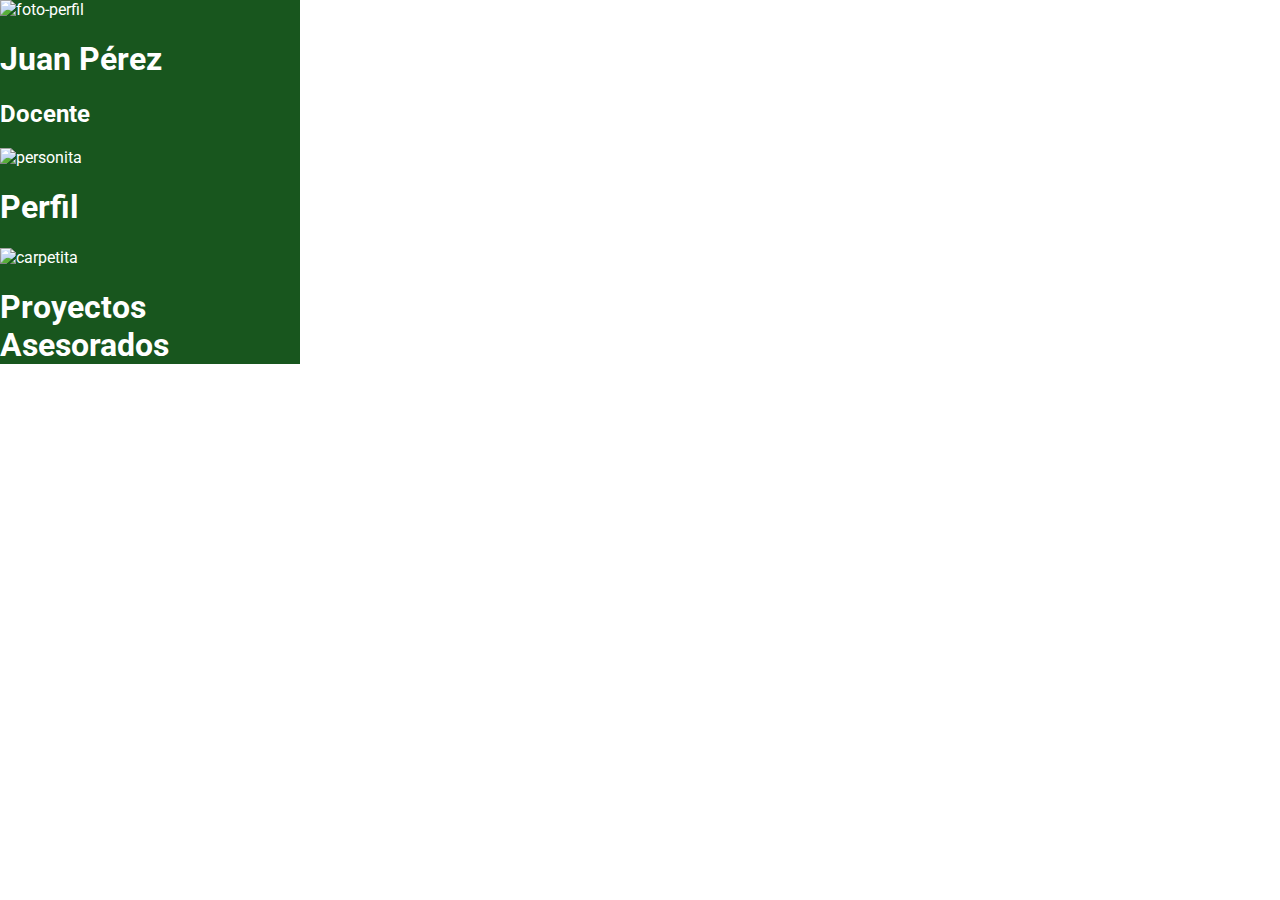
==== Docente/docente.html @ 3631a77a "Pagina Docente" ====
<!DOCTYPE html>
<html lang="en">
<head>
    <meta charset="UTF-8">
    <meta name="viewport" content="width=device-width, initial-scale=1.0">
    <title>Docente</title>
    <link rel="stylesheet" href="output.css">
</head>
<body>
    <div class="side-bar">
        <div class="seccion-usuario">
            <img src="https://github.com/saunpain/Proyecto1_DS4/blob/main/img/Logo%20FISC.png?raw=true" alt="foto-perfil">
            <div class="textito">
                <h1>Juan Pérez</h1>
                <h2>Docente</h2>
            </div>
        </div>
        <div class="seccion-perfil">
            <img src="" alt="personita">
            <div class="sidebar-titulo">
                <h1>Perfil</h1>
            </div>
        </div>
        <div class="seccion-proyectos">
            <img src="" alt="carpetita">
            <div class="sidebar-titulo">
                <h1>Proyectos Asesorados</h1>
            </div>
        </div>
    </div>
</body>
</html>
---- Docente/output.css ----
@import url("https://fonts.googleapis.com/css2?family=Montserrat:ital,wght@0,300;0,400;1,300;1,400&family=Raleway&family=Roboto:wght@500&display=swap");
* {
  color: #FFFFFF;
  font-family: "Roboto", sans-serif;
}

body {
  margin: 0;
}

.side-bar {
  background: #18561E;
  height: 100%;
  width: 300px;
  margin: 0;
}
.side-bar .seccion-usuario img {
  width: 10px;
  height: auto;
}

/*# sourceMappingURL=output.css.map */
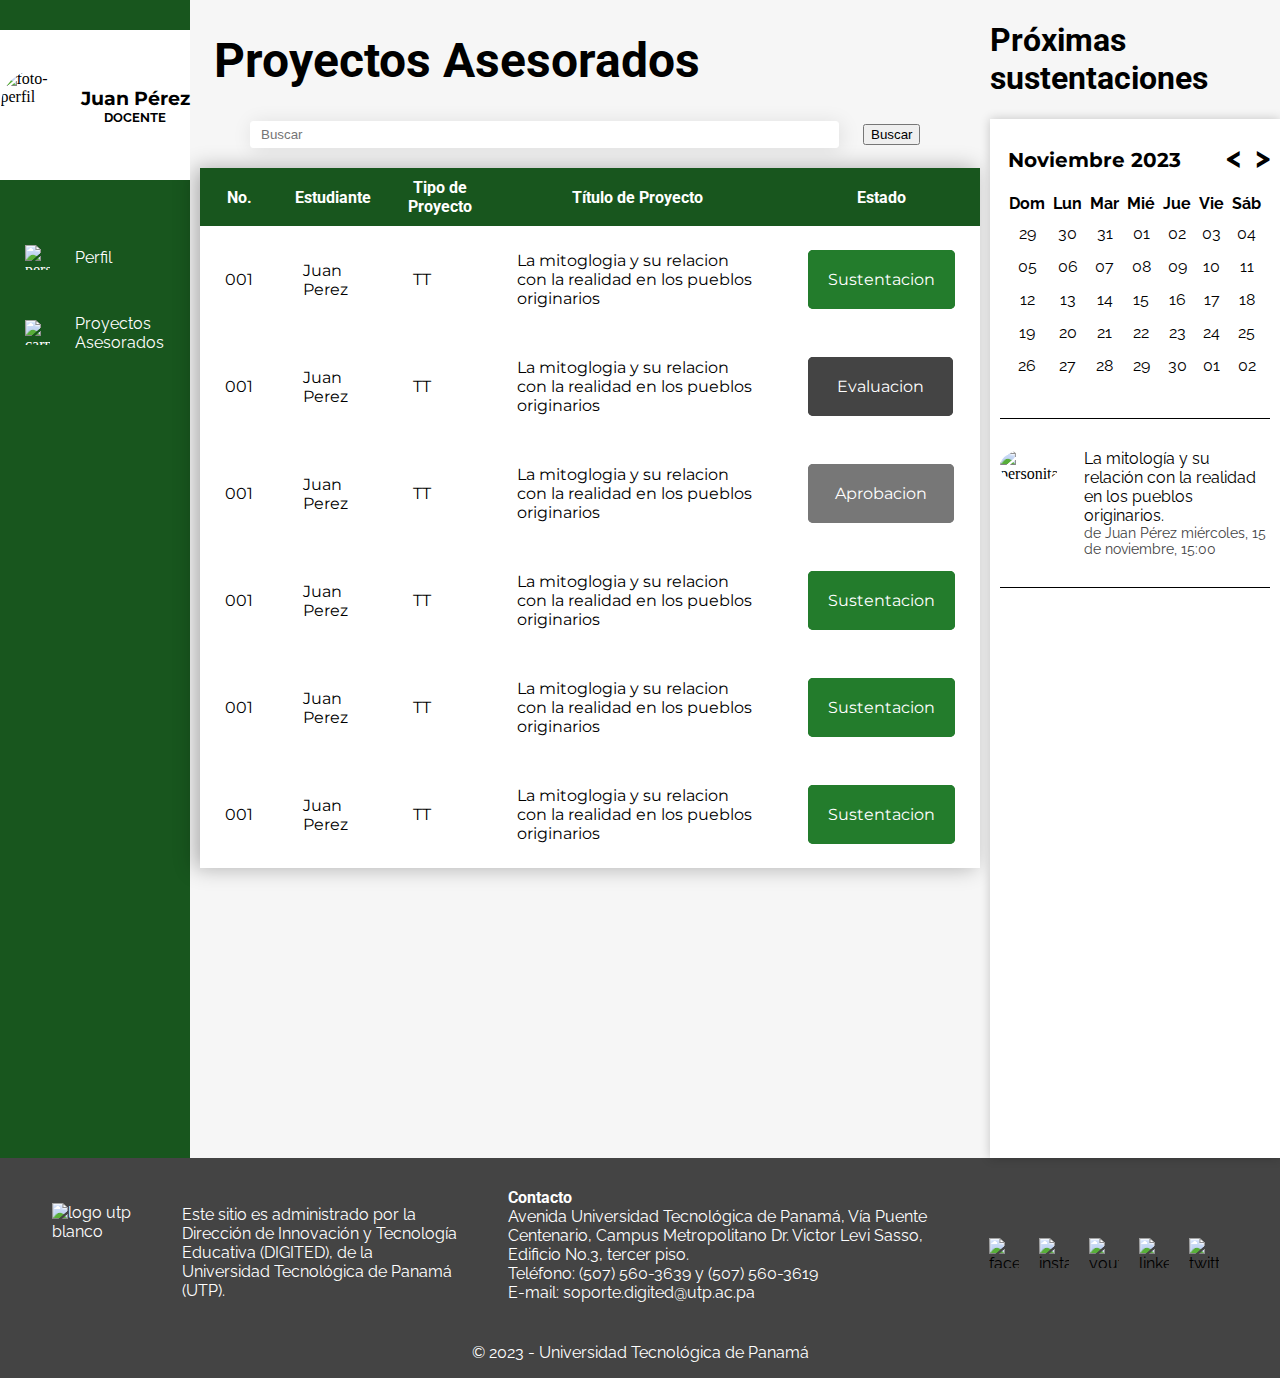
==== commit d0f5542c: "Pagina de docente" ====
--- a/Docente/docente.html
+++ b/Docente/docente.html
@@ -7,26 +7,223 @@
     <link rel="stylesheet" href="output.css">
 </head>
 <body>
-    <div class="side-bar">
-        <div class="seccion-usuario">
-            <img src="https://github.com/saunpain/Proyecto1_DS4/blob/main/img/Logo%20FISC.png?raw=true" alt="foto-perfil">
-            <div class="textito">
-                <h1>Juan Pérez</h1>
-                <h2>Docente</h2>
-            </div>
-        </div>
-        <div class="seccion-perfil">
-            <img src="" alt="personita">
-            <div class="sidebar-titulo">
-                <h1>Perfil</h1>
-            </div>
-        </div>
-        <div class="seccion-proyectos">
-            <img src="" alt="carpetita">
-            <div class="sidebar-titulo">
-                <h1>Proyectos Asesorados</h1>
+    <div class="contenedor-body">
+        <div class="side-bar">
+            <div class="seccion-usuario">
+                <img src="https://scontent.fpac1-2.fna.fbcdn.net/v/t1.18169-9/155138_110918842310725_2301513_n.jpg?_nc_cat=104&ccb=1-7&_nc_sid=4dc865&_nc_ohc=qsvgSs4Z5NwAX8t_wS0&_nc_ht=scontent.fpac1-2.fna&oh=00_AfDJesmzP1lZLjkQloM52jsWR_d1dYIfzXTWBK4P1pApmA&oe=657A77F2" alt="foto-perfil">
+                <div class="textito">
+                    <h1>Juan Pérez</h1>
+                    <h2>DOCENTE</h2>
+                </div>
+            </div>
+            <div class="seccion-perfil">
+                <img src="https://github.com/saunpain/Proyecto1_DS4/blob/main/img/img_docente/perfil.png?raw=true" alt="personita">
+                <div class="sidebar-titulo">
+                    <p>Perfil</p>
+                </div>
+            </div>
+            <div class="seccion-proyectos">
+                <img src="https://github.com/saunpain/Proyecto1_DS4/blob/main/img/img_docente/carpeta.png?raw=true" alt="carpetita">
+                <div class="sidebar-titulo">
+                    <p>Proyectos Asesorados</p>
+                </div>
+            </div>
+        </div>
+        <div>
+        <div class="contenedor-pa">
+            <h1>Proyectos Asesorados</h1>
+            <input type="text" placeholder="Buscar">
+            <button><span class="buscar">Buscar</span></button>
+            <!--inicio del ta tabla-->
+            <div class="tabla_pa">
+                <!--th para los titulos de las tablas-->
+                    <table class="tabla-titulo">
+                        <th>No.</th>
+                        <th>Estudiante</th>
+                        <th>Tipo de Proyecto</th>
+                        <th>Título de Proyecto</th>
+                        <th>Estado</th>
+                    <tr>
+                        <td>001</td>
+                        <td>Juan Perez</td>
+                        <td>TT</td>
+                        <td>La mitoglogia y su relacion con la realidad en los pueblos originarios</td>
+                        <td>
+                            <span class="borde-sustentacion">
+                                Sustentacion
+                            </span>
+                        </td> 
+                    </tr>
+                    <tr>
+                        <td>001</td>
+                        <td>Juan Perez</td>
+                        <td>TT</td>
+                        <td>La mitoglogia y su relacion con la realidad en los pueblos originarios</td>
+                        <td>
+                            <span class="borde-evaluacion">
+                                Evaluacion
+                            </span>
+                        </td> 
+                    </tr>
+                    <tr>
+                        <td>001</td>
+                        <td>Juan Perez</td>
+                        <td>TT</td>
+                        <td>La mitoglogia y su relacion con la realidad en los pueblos originarios</td>
+                        <td>
+                            <span class="borde-aprobacion">
+                                Aprobacion
+                            </span>
+                        </td> 
+                    </tr>
+                    <tr>
+                        <td>001</td>
+                        <td>Juan Perez</td>
+                        <td>TT</td>
+                        <td>La mitoglogia y su relacion con la realidad en los pueblos originarios</td>
+                        <td>
+                            <span class="borde-sustentacion">
+                                Sustentacion
+                            </span>
+                        </td>
+                    </tr>
+                    <tr>
+                        <td>001</td>
+                        <td>Juan Perez</td>
+                        <td>TT</td>
+                        <td>La mitoglogia y su relacion con la realidad en los pueblos originarios</td>
+                        <td>
+                            <span class="borde-sustentacion">
+                                Sustentacion
+                            </span>
+                        </td>
+                    </tr>
+                    <tr>
+                        <td>001</td>
+                        <td>Juan Perez</td>
+                        <td>TT</td>
+                        <td>La mitoglogia y su relacion con la realidad en los pueblos originarios</td>
+                        <td>
+                            <span class="borde-sustentacion">
+                                Sustentacion
+                            </span>
+                        </td>
+                    </tr>
+                </table>
             </div>
         </div>
     </div>
+
+        <div class="contenedor-ps">
+            <h1>Próximas sustentaciones</h1>
+            <div class="cuadrito-blanco">
+                <div class="contenedor-calendario">
+                    <div id="titulo-calendario"><h2>Noviembre 2023</h2><span><&nbsp;&nbsp;></span></div>
+                    <table class="calendario">
+                            <th>Dom</th>
+                            <th>Lun</th>
+                            <th>Mar</th>
+                            <th>Mié</th>
+                            <th>Jue</th>
+                            <th>Vie</th>
+                            <th>Sáb</th>
+                        <tr>
+                            <td class="fecha">29</td>
+                            <td class="fecha">30</td>
+                            <td class="fecha">31</td>
+                            <td class="fecha">01</td>
+                            <td class="fecha">02</td>
+                            <td class="fecha">03</td>
+                            <td class="fecha">04</td>
+                        </tr>
+                        <tr>
+                            <td class="fecha">05</td>
+                            <td class="fecha">06</td>
+                            <td class="fecha">07</td>
+                            <td class="fecha">08</td>
+                            <td class="fecha">09</td>
+                            <td class="fecha">10</td>
+                            <td class="fecha">11</td>
+                        </tr>
+                        <tr>
+                            <td class="fecha">12</td>
+                            <td class="fecha">13</td>
+                            <td class="fecha">14</td>
+                            <td class="fecha">15</td>
+                            <td class="fecha">16</td>
+                            <td class="fecha">17</td>
+                            <td class="fecha">18</td>
+                        </tr>
+                        <tr>
+                            <td class="fecha">19</td>
+                            <td class="fecha">20</td>
+                            <td class="fecha">21</td>
+                            <td class="fecha">22</td>
+                            <td class="fecha">23</td>
+                            <td class="fecha">24</td>
+                            <td class="fecha">25</td>
+                        </tr>
+                        <tr>
+                            <td class="fecha">26</td>
+                            <td class="fecha">27</td>
+                            <td class="fecha">28</td>
+                            <td class="fecha">29</td>
+                            <td class="fecha">30</td>
+                            <td class="fecha">01</td>
+                            <td class="fecha">02</td>
+                        </tr>
+                    </table>
+                </div>
+                <div class="cuadrito-sustentacion">
+                    <div class="img-container">
+                        <img src="https://scontent.fpac1-2.fna.fbcdn.net/v/t1.18169-9/155138_110918842310725_2301513_n.jpg?_nc_cat=104&ccb=1-7&_nc_sid=4dc865&_nc_ohc=qsvgSs4Z5NwAX8t_wS0&_nc_ht=scontent.fpac1-2.fna&oh=00_AfDJesmzP1lZLjkQloM52jsWR_d1dYIfzXTWBK4P1pApmA&oe=657A77F2" alt="personita">
+                    </div>
+                    <div class="texto-container">
+                        <p>La mitología y su relación con la realidad en los pueblos originarios.</p>
+                        <div class="textito-2">
+                        <p>de Juan Pérez
+                            miércoles, 15 de noviembre, 15:00
+                        </p>
+                        </div>
+                    </div>
+                    </div>
+                </div>
+            </div>
+        </div>
+    </div>
+    <footer>
+        <div class="footer-container">
+            <div class="footer">
+                <div class="info-footer">
+                    <img src="https://github.com/saunpain/Proyecto1_DS4/blob/main/img/Logo%20UTP%20Blanco.png?raw=true" alt="logo utp blanco">
+                    <p>Este sitio es administrado por la <br>
+                        Dirección de Innovación y Tecnología <br>
+                        Educativa (DIGITED), de la <br>
+                        Universidad Tecnológica de Panamá <br>
+                        (UTP).
+                    </p>
+                </div>
+                <div class="contacto">
+                    <h1>Contacto</h1>
+                    <p>Avenida Universidad Tecnológica de Panamá, Vía Puente <br>
+                        Centenario, Campus Metropolitano Dr. Victor Levi Sasso, <br>
+                        Edificio No.3, tercer piso. <br>
+                        Teléfono: (507) 560-3639 y (507) 560-3619 <br>
+                        E-mail: soporte.digited@utp.ac.pa
+                    </p>
+                </div>
+                <div class="redes">
+                    <img src="https://github.com/saunpain/Proyecto1_DS4/blob/main/img/facebook.png?raw=true" alt="facebook">
+                    <img src="https://github.com/saunpain/Proyecto1_DS4/blob/main/img/instagram.png?raw=true" alt="instagram">
+                    <img src="https://github.com/saunpain/Proyecto1_DS4/blob/main/img/youtube.png?raw=true" alt="youtube">
+                    <img src="https://github.com/saunpain/Proyecto1_DS4/blob/main/img/Linkedin.png?raw=true" alt="linkedin">
+                    <img src="https://github.com/saunpain/Proyecto1_DS4/blob/main/img/twitter.png?raw=true" alt="twitter x">
+                </div>
+            </div>
+            <div class="copyright">
+                <p>© 2023 - Universidad Tecnológica de Panamá</p>
+            </div>
+        </div>
+    </footer>
 </body>
 </html>--- a/Docente/output.css
+++ b/Docente/output.css
@@ -1,22 +1,298 @@
+@charset "UTF-8";
 @import url("https://fonts.googleapis.com/css2?family=Montserrat:ital,wght@0,300;0,400;1,300;1,400&family=Raleway&family=Roboto:wght@500&display=swap");
-* {
-  color: #FFFFFF;
-  font-family: "Roboto", sans-serif;
+.contenedor-pa {
+  height: 1000px;
+  width: 800px;
+}
+.contenedor-pa h1 {
+  font-size: 3rem;
+  font-family: "Roboto", sans-serif;
+  margin-left: 1.5rem;
+}
+.contenedor-pa input {
+  box-shadow: 2px 2px 20px rgba(0, 0, 0, 0.1);
+  border: 1px solid #FFFFFF;
+  margin-left: 60px;
+  margin-right: 20px;
+  padding: 5px 400px 5px 10px;
+  border-radius: 3px;
+}
+.contenedor-pa buscar button {
+  border-radius: 5px;
+  background-color: #18561E;
+  color: #FFFFFF;
+  padding: 5px 40px;
+}
+
+.tabla_pa {
+  margin: 20px 10px 40px;
+}
+
+.tabla-titulo {
+  border-collapse: collapse;
+  box-shadow: -5px 0 20px rgba(0, 0, 0, 0.3); /* Sombras más ligera con rgba() */
+  height: auto;
+}
+.tabla-titulo th {
+  background-color: #18561E;
+  font-family: "Roboto", sans-serif;
+  color: #FFFFFF;
+  padding: 10px;
+}
+.tabla-titulo tr {
+  font-family: "Montserrat", sans-serif;
+  background-color: #FFFFFF;
+}
+.tabla-titulo td {
+  width: auto;
+  padding: 25px;
+}
+.tabla-titulo span {
+  width: 30px;
+}
+.tabla-titulo .borde-sustentacion {
+  background-color: #237C2C;
+  color: #FFFFFF;
+  border: 20px solid #237C2C;
+  border-radius: 5px;
+}
+.tabla-titulo .borde-evaluacion {
+  background-color: #444444;
+  color: #FFFFFF;
+  border: 20px solid #444444;
+  padding: 0px 9px;
+  border-radius: 5px;
+}
+.tabla-titulo .borde-aprobacion {
+  background-color: #777777;
+  color: #FFFFFF;
+  border: 20px solid #777777;
+  padding: 0px 7px;
+  border-radius: 5px;
+}
+
+.contenedor-ps h1 {
+  font-family: "Roboto", sans-serif;
+}
+
+.cuadrito-blanco {
+  height: 111vh;
+  width: 270px;
+  background-color: #FFFFFF;
+  display: flex;
+  flex-direction: column;
+  align-items: center;
+  padding: 20px 10px;
+  box-shadow: 0 0 10px rgba(0, 0, 0, 0.2);
+}
+
+#titulo-calendario h2 {
+  font-family: "Montserrat", sans-serif;
+  font-size: 20px;
+  width: 100px;
+  display: inline;
+  padding-left: 19px;
+}
+#titulo-calendario span {
+  display: inline-block;
+  font-family: "Raleway", sans-serif;
+  font-weight: bolder;
+  font-size: 30px;
+  padding-left: 45px;
+}
+#titulo-calendario span:hover {
+  cursor: pointer;
+}
+
+.calendario {
+  font-family: "Raleway", sans-serif;
+  text-align: center;
+  width: 270px;
+  padding: 15px;
+}
+.calendario th {
+  padding: 3px;
+}
+.calendario td {
+  padding: 6px;
+}
+.calendario .fecha:hover {
+  color: #FFFFFF;
+  background: #237C2C;
+  outline: 2px solid #000000;
+  cursor: pointer;
+}
+.calendario #elegido {
+  background-color: #237C2C;
+  color: #FFFFFF;
+}
+
+.cuadrito-sustentacion {
+  display: flex;
+  margin-top: 20px;
+  border-top: 1px solid #000000;
+  border-bottom: 1px solid #000000;
+  padding: 30px 0;
+}
+.cuadrito-sustentacion .img-container {
+  align-items: flex-start;
+}
+.cuadrito-sustentacion .img-container img {
+  border-radius: 50%;
+  width: 70px;
+  height: 70px;
+  margin-right: 10px;
+}
+.cuadrito-sustentacion .texto-container {
+  align-items: flex-end;
+}
+.cuadrito-sustentacion .texto-container p {
+  font-size: 16px;
+  font-family: "Raleway", sans-serif;
+  margin-left: 15px;
+  margin-top: 0;
+  margin-bottom: 0;
+  color: black;
+}
+.cuadrito-sustentacion .texto-container .textito-2 {
+  margin-top: 0;
+}
+.cuadrito-sustentacion .texto-container .textito-2 p {
+  font-size: 14px;
+  font-family: "Raleway", sans-serif;
+  color: #444444;
+}
+
+.footer-container {
+  font-family: "Raleway", sans-serif;
+  background: #444444;
+  width: 100%;
+  height: 220px;
+  display: flex;
+  flex-direction: column;
+  align-items: center;
+  justify-content: space-between;
+}
+.footer-container .footer {
+  display: flex;
+  width: 100%;
+  justify-content: space-evenly;
+  padding-top: 30px;
+}
+.footer-container .footer .info-footer {
+  color: #FFFFFF;
+  display: flex;
+  align-items: center;
+}
+.footer-container .footer .info-footer img {
+  height: 100px;
+  width: 100px;
+  margin-right: 30px;
+}
+.footer-container .footer .contacto {
+  color: #FFFFFF;
+  display: flex;
+  flex-direction: column;
+  justify-content: center;
+}
+.footer-container .footer .contacto h1 {
+  font-family: "Roboto", sans-serif;
+  font-size: 1rem;
+  margin: 0;
+}
+.footer-container .footer .contacto p {
+  margin-top: 0;
+}
+.footer-container .footer .redes {
+  display: flex;
+  justify-content: space-between;
+  align-items: center;
+}
+.footer-container .footer .redes img {
+  height: 30px;
+  width: 30px;
+  padding: 10px;
+}
+.footer-container .copyright p {
+  color: #FFFFFF;
 }
 
 body {
-  margin: 0;
+  background: #F6F6F6;
+  margin: 0;
+}
+
+.contenedor-body {
+  display: flex;
+  flex-direction: row;
+  min-height: 100vh;
+  justify-content: space-between;
 }
 
 .side-bar {
   background: #18561E;
-  height: 100%;
+  margin: 0;
   width: 300px;
+}
+.side-bar .seccion-usuario {
+  color: #000000;
+  background: #FFFFFF;
+  height: 150px;
+  position: relative;
+  top: 30px;
+  display: flex;
+  align-items: center;
+  justify-content: center;
+}
+.side-bar .seccion-usuario .textito {
+  display: flex;
+  flex-direction: column;
+  justify-content: center;
+  align-items: center;
+  margin: 0;
+}
+.side-bar .seccion-usuario h1 {
+  font-family: "Montserrat", sans-serif;
+  font-size: 1.2rem;
+  margin: 0;
+}
+.side-bar .seccion-usuario h2 {
+  font-family: "Raleway", sans-serif;
+  font-size: 0.8rem;
   margin: 0;
 }
 .side-bar .seccion-usuario img {
-  width: 10px;
-  height: auto;
+  width: 70px;
+  height: 70px;
+  border-radius: 50%;
+  margin-right: 10px;
+}
+.side-bar .seccion-perfil {
+  color: #FFFFFF;
+  display: flex;
+  margin-top: 70px;
+  align-items: center;
+}
+.side-bar .seccion-perfil p {
+  font-family: "Raleway", sans-serif;
+}
+.side-bar .seccion-perfil img {
+  margin: 25px;
+  width: 25px;
+  height: 25px;
+}
+.side-bar .seccion-proyectos {
+  color: #FFFFFF;
+  display: flex;
+  align-items: center;
+}
+.side-bar .seccion-proyectos p {
+  font-family: "Raleway", sans-serif;
+}
+.side-bar .seccion-proyectos img {
+  width: 25px;
+  height: 25px;
+  margin: 25px;
 }
 
 /*# sourceMappingURL=output.css.map */
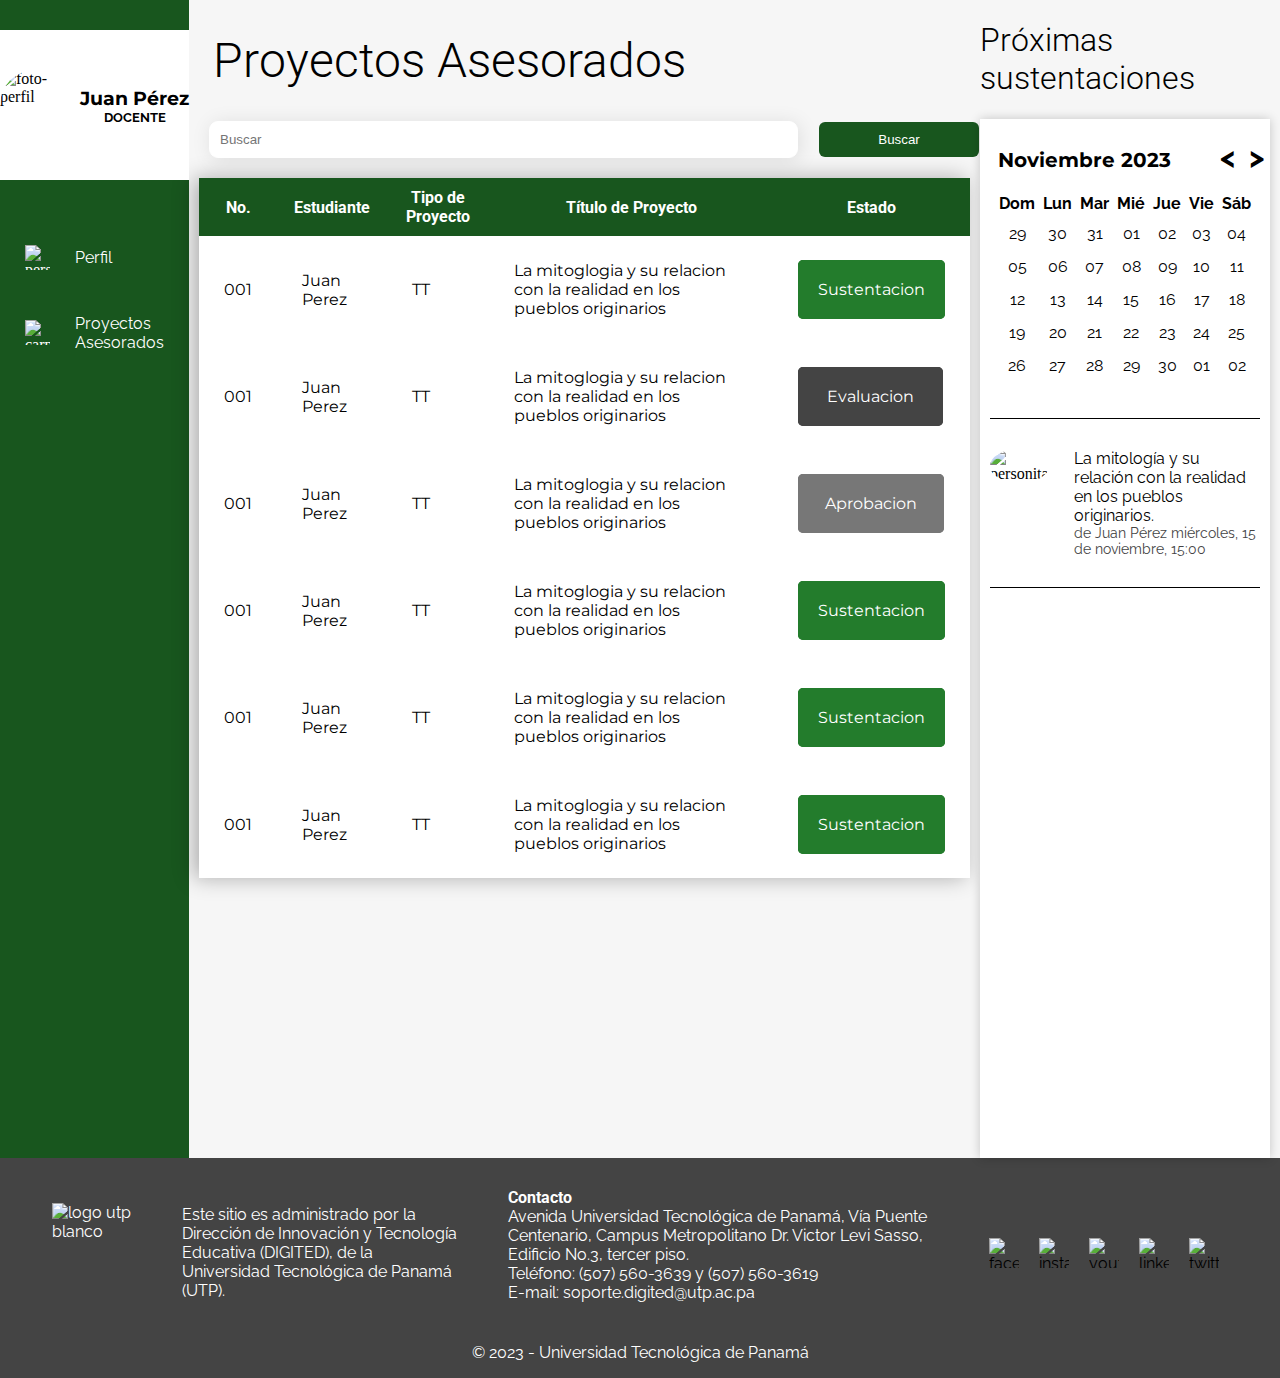
==== commit 154a47d3: "Pagina Docente" ====
--- a/Docente/docente.html
+++ b/Docente/docente.html
@@ -10,7 +10,7 @@
     <div class="contenedor-body">
         <div class="side-bar">
             <div class="seccion-usuario">
-                <img src="https://scontent.fpac1-2.fna.fbcdn.net/v/t1.18169-9/155138_110918842310725_2301513_n.jpg?_nc_cat=104&ccb=1-7&_nc_sid=4dc865&_nc_ohc=qsvgSs4Z5NwAX8t_wS0&_nc_ht=scontent.fpac1-2.fna&oh=00_AfDJesmzP1lZLjkQloM52jsWR_d1dYIfzXTWBK4P1pApmA&oe=657A77F2" alt="foto-perfil">
+                <img src="https://github.com/saunpain/Proyecto1_DS4/blob/main/img/img_docente/usuario.png?raw=true" alt="foto-perfil">
                 <div class="textito">
                     <h1>Juan Pérez</h1>
                     <h2>DOCENTE</h2>
@@ -29,20 +29,25 @@
                 </div>
             </div>
         </div>
-        <div>
         <div class="contenedor-pa">
-            <h1>Proyectos Asesorados</h1>
-            <input type="text" placeholder="Buscar">
-            <button><span class="buscar">Buscar</span></button>
+            <div class="encabezado">
+                <h1>Proyectos Asesorados</h1>
+                <div class="busqueda">
+                    <input type="text" placeholder="Buscar">
+                    <span class="boton-buscar"><button>Buscar</button></span>
+                </div>
+            </div>
             <!--inicio del ta tabla-->
             <div class="tabla_pa">
                 <!--th para los titulos de las tablas-->
-                    <table class="tabla-titulo">
+                <table class="tabla-titulo">
+                    <tr>
                         <th>No.</th>
                         <th>Estudiante</th>
                         <th>Tipo de Proyecto</th>
                         <th>Título de Proyecto</th>
                         <th>Estado</th>
+                    </tr>    
                     <tr>
                         <td>001</td>
                         <td>Juan Perez</td>
@@ -112,13 +117,14 @@
                 </table>
             </div>
         </div>
-    </div>
-
         <div class="contenedor-ps">
             <h1>Próximas sustentaciones</h1>
             <div class="cuadrito-blanco">
                 <div class="contenedor-calendario">
-                    <div id="titulo-calendario"><h2>Noviembre 2023</h2><span><&nbsp;&nbsp;></span></div>
+                    <div id="titulo-calendario">
+                        <h2>Noviembre 2023</h2>
+                        <span><&nbsp;&nbsp;></span>
+                    </div>
                     <table class="calendario">
                             <th>Dom</th>
                             <th>Lun</th>
@@ -176,16 +182,15 @@
                 </div>
                 <div class="cuadrito-sustentacion">
                     <div class="img-container">
-                        <img src="https://scontent.fpac1-2.fna.fbcdn.net/v/t1.18169-9/155138_110918842310725_2301513_n.jpg?_nc_cat=104&ccb=1-7&_nc_sid=4dc865&_nc_ohc=qsvgSs4Z5NwAX8t_wS0&_nc_ht=scontent.fpac1-2.fna&oh=00_AfDJesmzP1lZLjkQloM52jsWR_d1dYIfzXTWBK4P1pApmA&oe=657A77F2" alt="personita">
+                        <img src="https://github.com/saunpain/Proyecto1_DS4/blob/main/img/img_docente/usuario.png?raw=true" alt="personita">
                     </div>
                     <div class="texto-container">
                         <p>La mitología y su relación con la realidad en los pueblos originarios.</p>
                         <div class="textito-2">
-                        <p>de Juan Pérez
-                            miércoles, 15 de noviembre, 15:00
-                        </p>
+                            <p>de Juan Pérez
+                                miércoles, 15 de noviembre, 15:00
+                            </p>
                         </div>
-                    </div>
                     </div>
                 </div>
             </div>
--- a/Docente/output.css
+++ b/Docente/output.css
@@ -7,63 +7,78 @@
 .contenedor-pa h1 {
   font-size: 3rem;
   font-family: "Roboto", sans-serif;
+  font-weight: 300;
   margin-left: 1.5rem;
 }
 .contenedor-pa input {
   box-shadow: 2px 2px 20px rgba(0, 0, 0, 0.1);
   border: 1px solid #FFFFFF;
-  margin-left: 60px;
+  margin-left: 20px;
   margin-right: 20px;
   padding: 5px 400px 5px 10px;
-  border-radius: 3px;
-}
-.contenedor-pa buscar button {
-  border-radius: 5px;
-  background-color: #18561E;
-  color: #FFFFFF;
-  padding: 5px 40px;
-}
-
-.tabla_pa {
+  border-radius: 9px;
+}
+.contenedor-pa .encabezado {
+  display: flex;
+  flex-direction: column;
+}
+.contenedor-pa .encabezado .busqueda {
+  display: flex;
+}
+.contenedor-pa .encabezado .busqueda .boton-buscar {
+  display: flex;
+  background: #18561E;
+  width: 160px;
+  height: 35px;
+  margin: 1px;
+  justify-content: center;
+  align-items: center;
+  border-radius: 6px;
+}
+.contenedor-pa .encabezado .busqueda .boton-buscar button {
+  color: #FFFFFF;
+  border-style: none;
+  background: none;
+}
+.contenedor-pa .tabla_pa {
   margin: 20px 10px 40px;
 }
-
-.tabla-titulo {
+.contenedor-pa .tabla-titulo {
   border-collapse: collapse;
   box-shadow: -5px 0 20px rgba(0, 0, 0, 0.3); /* Sombras más ligera con rgba() */
   height: auto;
 }
-.tabla-titulo th {
+.contenedor-pa .tabla-titulo th {
   background-color: #18561E;
   font-family: "Roboto", sans-serif;
   color: #FFFFFF;
   padding: 10px;
 }
-.tabla-titulo tr {
+.contenedor-pa .tabla-titulo tr {
   font-family: "Montserrat", sans-serif;
   background-color: #FFFFFF;
 }
-.tabla-titulo td {
+.contenedor-pa .tabla-titulo td {
   width: auto;
   padding: 25px;
 }
-.tabla-titulo span {
+.contenedor-pa .tabla-titulo span {
   width: 30px;
 }
-.tabla-titulo .borde-sustentacion {
+.contenedor-pa .tabla-titulo .borde-sustentacion {
   background-color: #237C2C;
   color: #FFFFFF;
   border: 20px solid #237C2C;
   border-radius: 5px;
 }
-.tabla-titulo .borde-evaluacion {
+.contenedor-pa .tabla-titulo .borde-evaluacion {
   background-color: #444444;
   color: #FFFFFF;
   border: 20px solid #444444;
   padding: 0px 9px;
   border-radius: 5px;
 }
-.tabla-titulo .borde-aprobacion {
+.contenedor-pa .tabla-titulo .borde-aprobacion {
   background-color: #777777;
   color: #FFFFFF;
   border: 20px solid #777777;
@@ -73,6 +88,8 @@
 
 .contenedor-ps h1 {
   font-family: "Roboto", sans-serif;
+  font-weight: 300;
+  width: 300px;
 }
 
 .cuadrito-blanco {
@@ -122,10 +139,6 @@
   outline: 2px solid #000000;
   cursor: pointer;
 }
-.calendario #elegido {
-  background-color: #237C2C;
-  color: #FFFFFF;
-}
 
 .cuadrito-sustentacion {
   display: flex;
